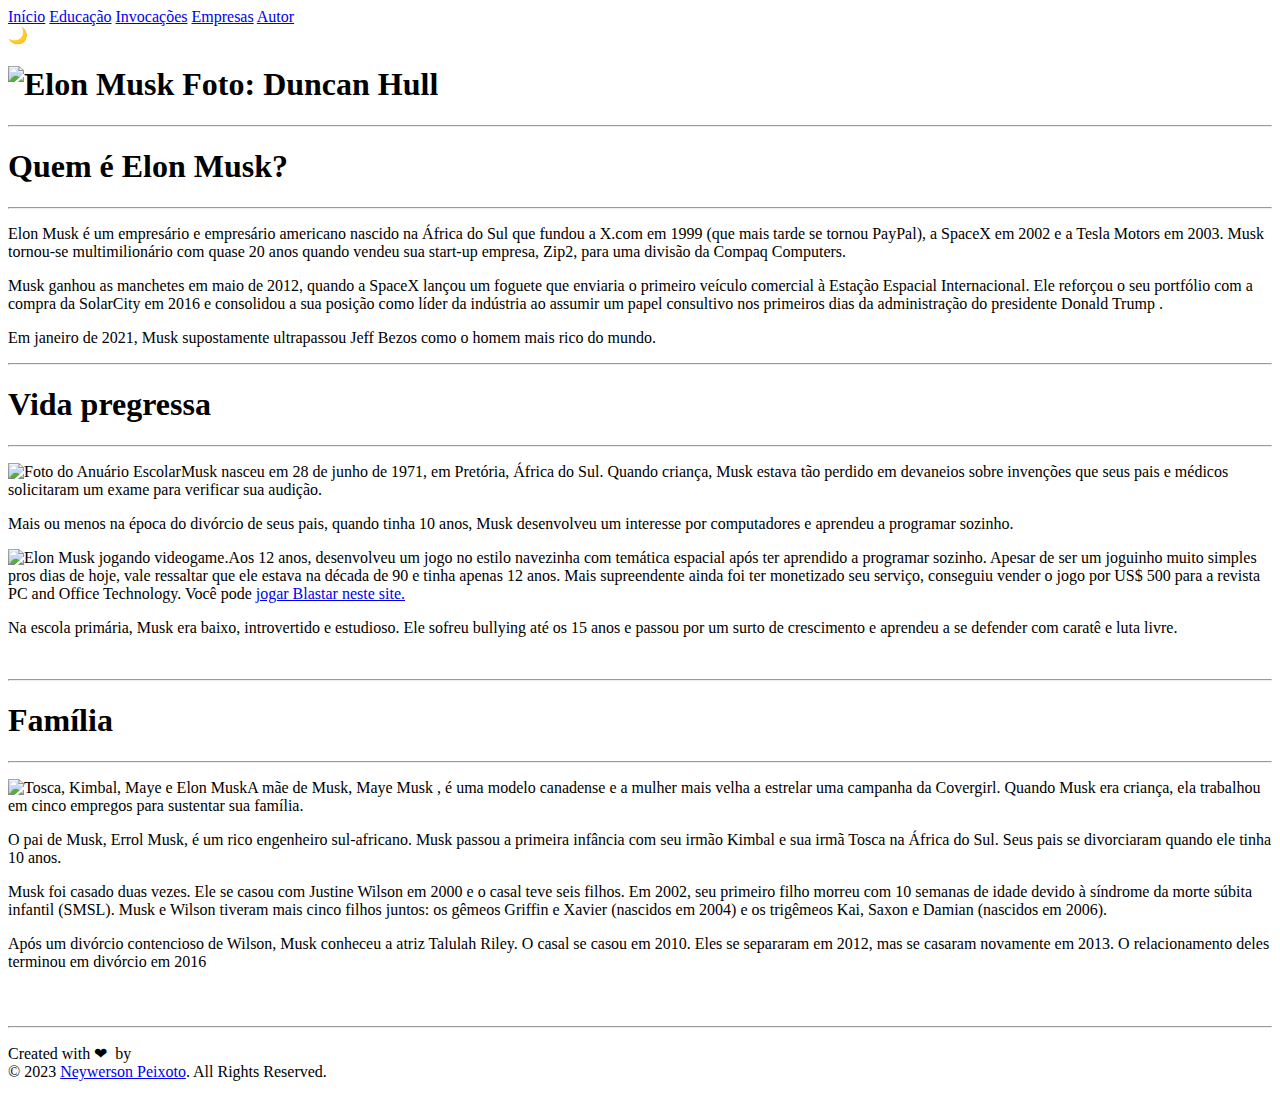
==== index.html @ 53e8205f "Initial commit" ====
<!DOCTYPE html>
<html lang="pt-br">

<head>
    <meta charset="UTF-8">
    <meta name="viewport" content="width=device-width, initial-scale=1.0">
    <link rel="stylesheet" href="css/styles.css">
    <link rel="stylesheet" href="css/reset.css">
    <link rel="icon" href="images/elon.png" type="image/png">
    <link rel="shortcut icon" href="images/elon.png" type="image/png">
    <title>Autor do Site</title>
</head>

<body>
<nav>
		<div class="topnav">
      <a class="active" href="index.html">Início</a>
      <a href="page2.html">Educação</a>
      <a href="page2.html#inovacao">Invocações</a>
      <a href="page3.html">Empresas</a>
      <a href="page4.html">Autor</a>
    </div>
</nav>

<div class="floating-button" onclick="toggleDarkMode()">🌙</div>

<div class="container"><h1>
        <img class="sliding-imageE" src="images/elon1.jpg" alt="Elon Musk Foto: Duncan Hull" width="600" height="400" /></h1></div>
<hr>
<h1>Quem &eacute; Elon Musk?</h1>
<hr>
<p>Elon Musk &eacute; um empres&aacute;rio e empres&aacute;rio americano nascido na &Aacute;frica do Sul que fundou a X.com em 1999 (que mais tarde se tornou PayPal), a SpaceX em 2002 e a Tesla Motors em 2003. Musk tornou-se multimilion&aacute;rio com quase 20 anos quando vendeu sua start-up empresa, Zip2, para uma divis&atilde;o da Compaq Computers.</p>
<p>Musk ganhou as manchetes em maio de 2012, quando a SpaceX lan&ccedil;ou um foguete que enviaria o primeiro ve&iacute;culo comercial &agrave; Esta&ccedil;&atilde;o Espacial Internacional. Ele refor&ccedil;ou o seu portf&oacute;lio com a compra da SolarCity em 2016 e consolidou a sua posi&ccedil;&atilde;o como l&iacute;der da ind&uacute;stria ao assumir um papel consultivo nos primeiros dias da administra&ccedil;&atilde;o do presidente Donald Trump .</p>
<p>Em janeiro de 2021, Musk supostamente ultrapassou Jeff Bezos como o homem mais rico do mundo.</p>
<hr>
<h1>Vida pregressa</h1>
<hr>
<p><img id="img_elonE" src="images/elon2.jpg" alt="Foto do Anuário Escolar" />Musk nasceu em 28 de junho de 1971, em Pret&oacute;ria, &Aacute;frica do Sul. Quando crian&ccedil;a, Musk estava t&atilde;o perdido em devaneios sobre inven&ccedil;&otilde;es que seus pais e m&eacute;dicos solicitaram um exame para verificar sua audi&ccedil;&atilde;o.</p>
<p>Mais ou menos na &eacute;poca do div&oacute;rcio de seus pais, quando tinha 10 anos, Musk desenvolveu um interesse por computadores e aprendeu a programar sozinho.</p>
<p><img id="img_elonD" src="images/elon9.jpg" alt="Elon Musk jogando videogame." />Aos 12 anos, desenvolveu um jogo no estilo navezinha com temática espacial após ter aprendido a programar sozinho. Apesar de ser um joguinho muito simples pros dias de hoje, vale ressaltar que ele estava na década de 90 e tinha apenas 12 anos. Mais supreendente ainda foi ter monetizado seu serviço, conseguiu vender o jogo por US$ 500 para a revista PC and Office Technology. Você pode <a href="https://blastar-1984.appspot.com/">jogar Blastar neste site.</a></p>
<p>Na escola prim&aacute;ria, Musk era baixo, introvertido e estudioso. Ele sofreu bullying at&eacute; os 15 anos e passou por um surto de crescimento e aprendeu a se defender com carat&ecirc; e luta livre.</p>
<br>
<hr />
<h1>Fam&iacute;lia</h1>
<hr>
<p><img id="img_elonD" src="images/elon4.jpg" alt="Tosca, Kimbal, Maye e Elon Musk" />A m&atilde;e de Musk, Maye Musk , &eacute; uma modelo canadense e a mulher mais velha a estrelar uma campanha da Covergirl. Quando Musk era crian&ccedil;a, ela trabalhou em cinco empregos para sustentar sua fam&iacute;lia.</p>
<p>O pai de Musk, Errol Musk, &eacute; um rico engenheiro sul-africano. Musk passou a primeira inf&acirc;ncia com seu irm&atilde;o Kimbal e sua irm&atilde; Tosca na &Aacute;frica do Sul. Seus pais se divorciaram quando ele tinha 10 anos.</p>
<p>Musk foi casado duas vezes.&nbsp;Ele se casou com Justine Wilson em 2000 e o casal teve seis filhos.&nbsp;Em 2002, seu primeiro filho morreu com 10 semanas de idade devido &agrave; s&iacute;ndrome da morte s&uacute;bita infantil (SMSL).&nbsp;Musk e Wilson tiveram mais cinco filhos juntos: os g&ecirc;meos Griffin e Xavier (nascidos em 2004) e os trig&ecirc;meos Kai, Saxon e Damian (nascidos em 2006).</p>
<p>Ap&oacute;s um div&oacute;rcio contencioso de Wilson, Musk conheceu a atriz Talulah Riley.&nbsp;O casal se casou em 2010. Eles se separaram em 2012, mas se casaram novamente em 2013. O relacionamento deles terminou em div&oacute;rcio em 2016</p>
<br>
<h1></h1>
<hr>
<footer>
  <p>Created with ❤&nbsp; by<br>
  © 2023 <a href="https://github.com/Neywerson">Neywerson Peixoto</a>. All Rights Reserved.</p>
</footer>
<script src="js/script.js"></script>
</body>
</html>
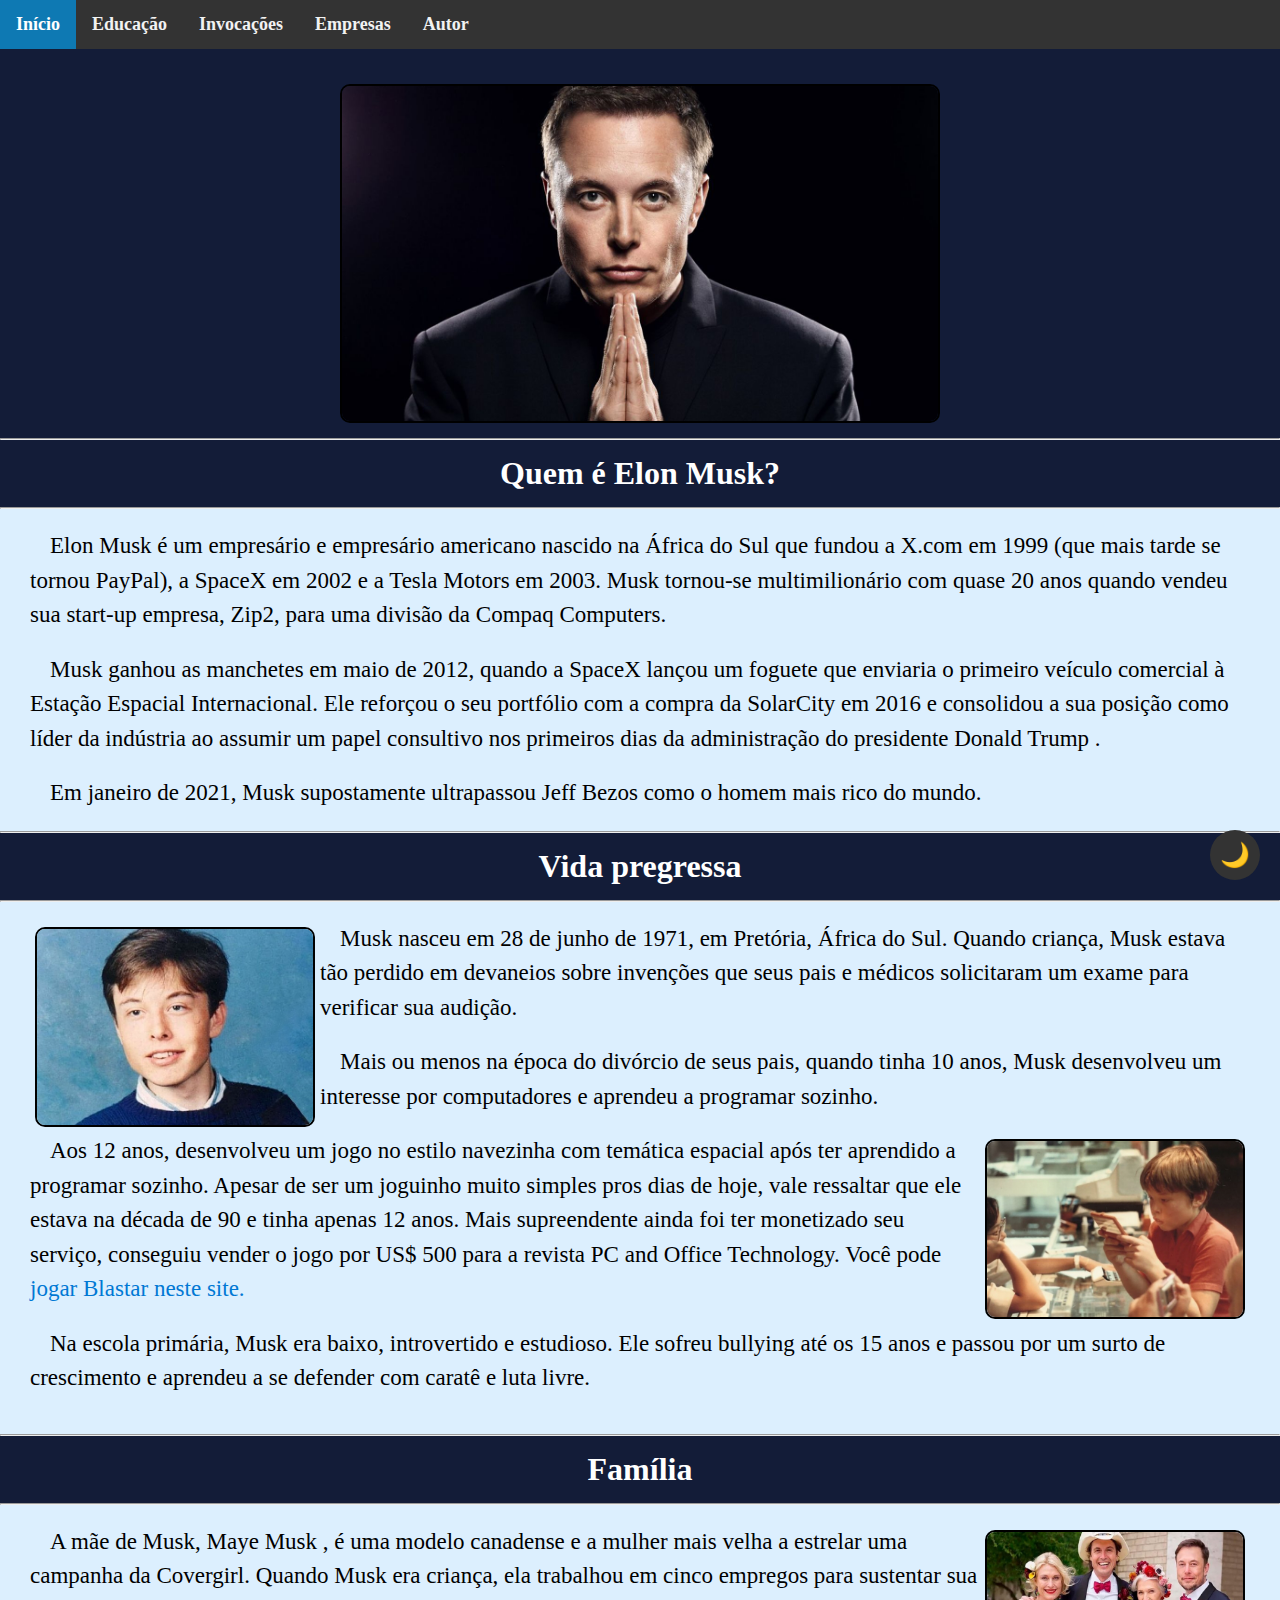
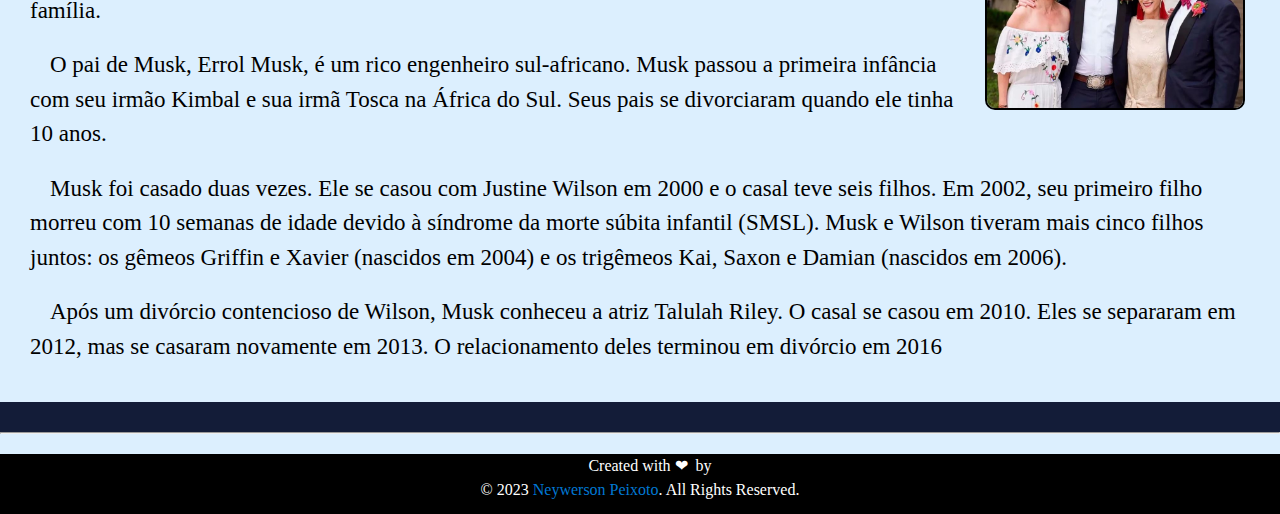
==== commit 10298aa9: "Initial commit" ====
--- a/index.html
+++ b/index.html
@@ -8,7 +8,7 @@
     <link rel="stylesheet" href="css/reset.css">
     <link rel="icon" href="images/elon.png" type="image/png">
     <link rel="shortcut icon" href="images/elon.png" type="image/png">
-    <title>Autor do Site</title>
+    <title>Elon Musk - Biografia</title>
 </head>
 
 <body>
@@ -56,4 +56,4 @@
 </footer>
 <script src="js/script.js"></script>
 </body>
-</html>+</html>
--- a/css/styles.css
+++ b/css/styles.css
@@ -0,0 +1,345 @@
+html{
+	background: #d7edfedd;
+}
+
+body {
+  margin: 0;
+  font-family: Arial, Helvetica, sans-serif;
+}
+
+.dark-mode {
+  background-color: #222;
+  color: #fff;
+}
+
+.floating-button {
+  position: fixed;
+  bottom: 20px;
+  right: 20px;
+  background-color: #333;
+  color: #fff;
+  border: none;
+  border-radius: 50%;
+  width: 50px;
+  height: 50px;
+  font-size: 24px;
+  cursor: pointer;
+  display: flex;
+  align-items: center;
+  justify-content: center;
+}
+
+    .button{
+      border: 1px solid #ccc;
+      padding: 10px;
+      margin: 10px 0;
+      display: inline-block;
+    }
+    
+    .button:hover{
+      cursor: pointer;
+    }
+
+.topnav {
+  overflow: hidden;
+  background-color: #333;
+}
+.topnav a {
+  float: left;
+  color: #f2f2f2;
+  text-align: center;
+  padding: 14px 16px;
+  text-decoration: none;
+  font-size: 18px;
+  font-weight: bold;
+}
+.topnav a:hover {
+  background-color: #ddd;
+  color: black;
+}
+.topnav a.active {
+  background-color: #0e79b3;
+  color: white;
+}
+
+
+h1 {
+    text-align: center;
+    background-color: #131c38;
+    color: #fff;
+    padding: 15px;
+    margin: 0;
+}
+
+h2 {
+	text-align: center;
+    color: #ffffff;
+    background-color: #3478cb;
+    padding: 5px;
+    margin: 30px;
+}
+
+p {
+    margin: 20px 30px 20px 30px;
+    line-height: 1.5;
+    text-indent: 20px;
+    font-size: 23px;
+}
+
+
+img {
+    max-width: 100%;
+    height: auto;
+    display: block;
+    margin: 20px auto 0px;
+    border: 2px solid #000;
+    border-radius: 10px;
+}
+img#img_emp {
+   height: 230px;
+   width: 350px;
+   display: block;
+   display: flex;
+   justify-content: center;
+   align-items: center;
+}
+img#img_inov {
+   height: 200px;
+   width: 350px;
+   display: block;
+   display: flex;
+   justify-content: center;
+   align-items: center;
+}
+img#img_elonD {
+   float: right;
+   height: 180px;
+   margin: 5px 5px;
+   width: 260px;
+}
+img#img_elonE {
+   float: left;
+   height: 200px;
+   margin: 5px 5px;
+   width: 280px;
+}
+
+
+iframe {
+    max-width: 100%;
+    display: block;
+    margin: 20px auto 0px;
+}
+
+
+a {
+    color: #0078d4;
+    text-decoration: none;
+    transition: color 0.3s;
+}
+
+a:hover {
+    color: #004477;
+}
+
+
+footer {
+  text-align: center;
+  background-color: black;
+  color: white;
+height: 60px;
+  }
+footer p{
+  font-size: 16px;
+color: white;
+}
+
+
+.container {
+    width: 100%;
+    overflow: hidden;
+}
+
+
+.sliding-imageE {
+    position: relative;
+    animation: slideLeftAndStop 1s linear forwards;
+}
+
+@keyframes slideLeftAndStop {
+    0% {
+        left: 110%;
+    }
+    100% {
+        left: 0;
+    }
+}
+.sliding-imageD {
+    position: relative;
+    animation: slideRight 1s linear forwards;
+}
+
+@keyframes slideRight {
+    0% {
+        left: -100%;
+    }
+    100% {
+        left: 0;
+    }
+}
+
+
+
+header {
+  background-color: #333;
+  color: white;
+  text-align: center;
+  padding: 1em;
+}
+
+#conteudo {
+  max-width: 600px;
+  margin: 20px auto;
+  text-align: center;
+}
+
+#autor {
+  width: 200px;
+  border-radius: 50%;
+  margin-bottom: 10px;
+  box-shadow: 0 0 10px 2px #d7edfedd;
+}
+
+button {
+  background-color: #4CAF50;
+  color: white;
+  padding: 10px;
+  border: none;
+  cursor: pointer;
+}
+
+button:hover {
+  background-color: #45a049;
+}
+
+#detalhes {
+  margin-top: 15px;
+}
+
+.content {
+float:left;
+width:92%;
+margin:0 4%;
+padding: 20px 0; }
+
+
+
+.section-form-codigo { 
+  padding:10px 0px;
+  background-color:#f4f4f4;
+}
+ 
+.section-form-codigo .content{
+  float:left;
+  padding:1em 0;
+}
+
+.section_title{
+  width: 100%;
+  float:left;
+  margin-bottom:1em;
+  font-size:1.3em;
+  font-weight: 300;
+  text-align: center;
+  border-bottom: 1px #eceaea solid;
+  padding-bottom: 1em;
+}
+
+.error{
+color:red
+}
+
+.box-artigo{
+  width:100%;
+  float:left;
+  background:#fff;
+  box-shadow: 1px 0px 1.2px 0px #e3e3e3;
+  border-radius:3px;
+  padding:1em; }
+
+
+
+.formulario { 
+    max-width:480px; 
+    margin:50px auto; 
+}
+
+.campo {
+  color: #aca4a4;
+  font-family: 'open_sansregular';
+  font-size: 16px;
+  border-radius: 3px;
+  line-height: 20px;
+  background-color: transparent;
+  border: 2px solid #D2D2D2;
+  transition: all 0.3s;
+  padding: 11px;
+  margin-bottom: 15px;
+  width: 100%;
+  box-sizing: border-box;
+  outline: 0;
+
+}
+
+.campo:focus { 
+
+    border: 2px solid #10ADDD; 
+    color: #10ADDD;
+}
+
+textarea {
+  
+  height: 150px;
+  line-height: 150%;
+  resize:vertical;
+
+}
+
+.botao {
+
+  font-family: 'open_sansregular';
+  width: 100%;
+  background:#10ADDD;
+  color: #ffffff;
+  border-radius:5px;
+  border:0;
+  cursor:pointer;
+  font-size:22px;
+  padding-top:10px;
+  padding-bottom:10px;
+  transition: all 0.3s;
+  margin-top:-4px;
+  font-weight:700;
+
+}
+
+.botao:hover { background:#414141; }
+
+
+@media (min-width:60em){
+
+.section-form-codigo{
+  padding:20px 0px;
+}
+.section-form-codigo .content{
+  width:80%;
+  padding:1em 0;
+  margin:0 10%;}
+}
+
+
+@media (min-width:85em){
+.content{
+  width:80%;
+  margin:0 10%; }
+}